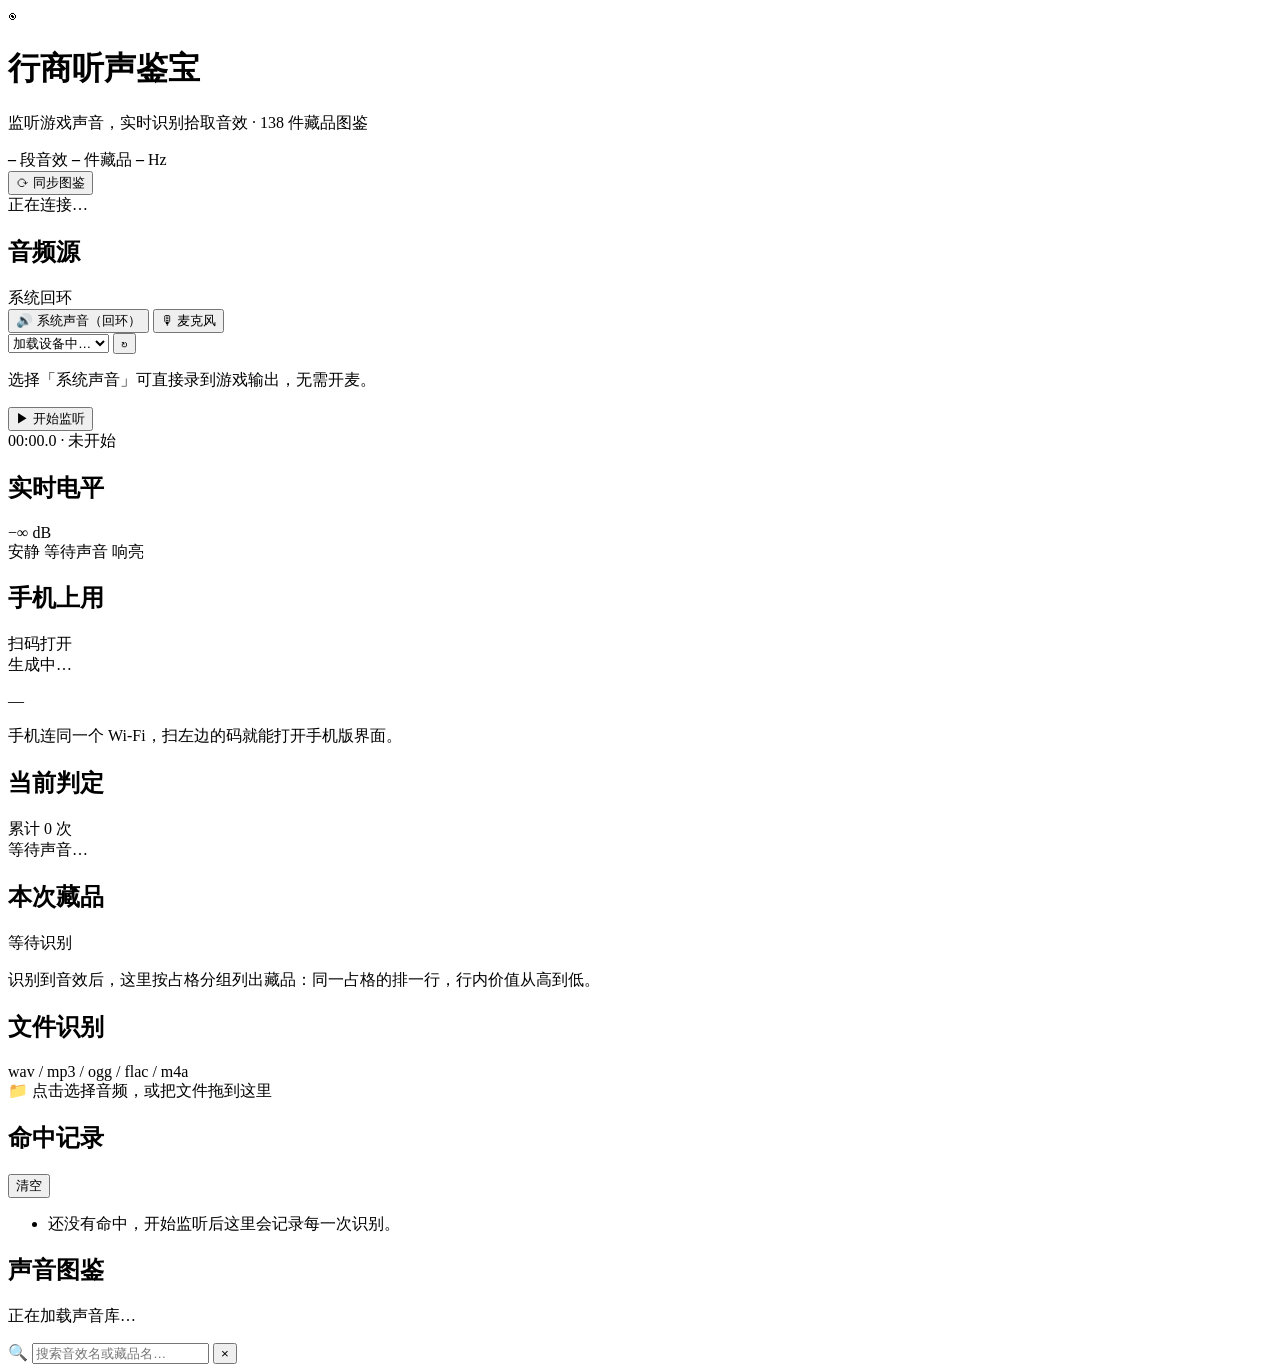
==== listen_treasure/ui/index.html @ 3c0da694 "行商听声鉴宝：本地实时声音识别器 听一声拾取音效，告诉你这是图鉴第几段，以及可能是哪些藏品。  - 实时监听：WASAPI 回环抓系统声音，余弦匹配 + 候选累积 + 迟滞释放 - 文件识别：wav/" ====
<!doctype html>
<html lang="zh-CN">
  <head>
    <meta charset="UTF-8" />
    <meta name="viewport" content="width=device-width, initial-scale=1.0" />
    <title>行商听声鉴宝 · 实时声音识别</title>
    <link rel="stylesheet" href="/static/ui/styles.css" />
  </head>
  <body>
    <!-- 顶部：品牌 + 连接状态 -->
    <header class="topbar">
      <div class="brand">
        <span class="brand-mark" aria-hidden="true">◉</span>
        <div class="brand-text">
          <h1>行商听声鉴宝</h1>
          <p class="sub">监听游戏声音，实时识别拾取音效 · 138 件藏品图鉴</p>
        </div>
      </div>
      <div class="topbar-right">
        <div class="stat-pills" id="stat-pills">
          <span class="pill" id="pill-sounds"><b>–</b> 段音效</span>
          <span class="pill" id="pill-items"><b>–</b> 件藏品</span>
          <span class="pill" id="pill-rate"><b>–</b> Hz</span>
        </div>
        <button class="btn ghost sync-btn" id="btn-sync" type="button"
                title="从暗区情报站重新抓取音频、藏品图和对应关系">
          <span class="sync-icon" aria-hidden="true">⟳</span>
          <span id="sync-label">同步图鉴</span>
        </button>
        <div class="status" id="status">
          <span class="dot" id="status-dot"></span>
          <span id="status-text">正在连接…</span>
        </div>
      </div>
    </header>

    <!-- 错误提示条（可关闭，不使用 alert） -->
    <div class="error-stack" id="error-stack" aria-live="polite"></div>

    <main class="layout">
      <!-- ============ 左栏：实时识别 ============ -->
      <aside class="col-left">
        <section class="panel">
          <div class="panel-head">
            <h2>音频源</h2>
            <span class="panel-hint" id="source-hint">系统回环</span>
          </div>

          <div class="seg" id="source-tabs" role="tablist">
            <button class="seg-btn active" data-kind="loopback" role="tab" aria-selected="true">
              🔊 系统声音（回环）
            </button>
            <button class="seg-btn" data-kind="input" role="tab" aria-selected="false">
              🎙 麦克风
            </button>
          </div>

          <div class="device-row">
            <select id="device-select" aria-label="选择音频设备">
              <option value="">加载设备中…</option>
            </select>
            <button class="btn ghost icon" id="btn-refresh-devices" title="刷新设备列表" aria-label="刷新设备列表">
              ↻
            </button>
          </div>
          <p class="hint" id="device-hint">选择「系统声音」可直接录到游戏输出，无需开麦。</p>

          <button class="btn live-btn" id="btn-live" data-state="idle">
            <span class="live-icon" id="live-icon">▶</span>
            <span id="live-label">开始监听</span>
          </button>

          <div class="live-meta" id="live-meta">
            <span id="live-elapsed">00:00.0</span>
            <span class="sep">·</span>
            <span id="live-device">未开始</span>
          </div>
        </section>

        <!-- 电平表 -->
        <section class="panel">
          <div class="panel-head">
            <h2>实时电平</h2>
            <span class="panel-hint" id="level-readout">−∞ dB</span>
          </div>
          <div class="meter" id="meter" data-active="false">
            <div class="meter-bars" id="meter-bars"></div>
          </div>
          <div class="meter-legend">
            <span>安静</span>
            <span id="meter-active-label">等待声音</span>
            <span>响亮</span>
          </div>
        </section>

        <!-- 手机端入口：扫码，打游戏时不用切回电脑 -->
        <section class="panel phone-panel" id="phone-panel">
          <div class="panel-head">
            <h2>手机上用</h2>
            <span class="panel-hint" id="phone-hint">扫码打开</span>
          </div>
          <div class="phone-body">
            <div class="phone-qr" id="phone-qr" title="用手机相机扫这个码">
              <span class="qr-loading">生成中…</span>
            </div>
            <div class="phone-copy">
              <p class="phone-url mono" id="phone-url">—</p>
              <p class="hint" id="phone-tip">
                手机连同一个 Wi-Fi，扫左边的码就能打开手机版界面。
              </p>
            </div>
          </div>
        </section>

        <!-- 当前判定 -->
        <section class="panel verdict-panel" id="verdict-panel" data-has="false">
          <div class="panel-head">
            <h2>当前判定</h2>
            <span class="panel-hint" id="verdict-count">累计 0 次</span>
          </div>
          <div class="verdict-main">
            <div class="verdict-name" id="verdict-name">等待声音…</div>
            <div class="verdict-facts" id="verdict-facts"></div>
          </div>
          <div class="verdict-bar"><i id="verdict-bar-fill"></i></div>
        </section>

        <!-- 本次藏品：按占格分组，同占格排一行，价值从高到低 -->
        <section class="panel stash-panel" id="stash-panel" data-has="false">
          <div class="panel-head">
            <h2>本次藏品</h2>
            <span class="panel-hint" id="stash-hint">等待识别</span>
          </div>
          <div class="stash-rows" id="stash-rows">
            <p class="stash-empty" id="stash-empty">
              识别到音效后，这里按占格分组列出藏品：同一占格的排一行，行内价值从高到低。
            </p>
          </div>
        </section>

        <!-- 文件识别 -->
        <section class="panel">
          <div class="panel-head">
            <h2>文件识别</h2>
            <span class="panel-hint">wav / mp3 / ogg / flac / m4a</span>
          </div>
          <div class="dropzone" id="dropzone" role="button" tabindex="0">
            <span class="dz-icon" aria-hidden="true">📁</span>
            <span class="dz-text">点击选择音频，或把文件拖到这里</span>
          </div>
          <input type="file" id="file-input" accept=".wav,.mp3,.ogg,.oga,.flac,.m4a,.aac,audio/*" hidden />
          <div class="file-progress" id="file-progress" hidden>
            <div class="fp-bar"><i id="fp-fill"></i></div>
            <p class="fp-text" id="fp-text">识别中…</p>
          </div>
        </section>

        <!-- 命中记录 -->
        <section class="panel hits-panel">
          <div class="panel-head">
            <h2>命中记录</h2>
            <button class="btn ghost tiny" id="btn-clear-hits" title="清空命中记录">清空</button>
          </div>
          <ul class="hits-list" id="hits-list">
            <li class="hits-empty" id="hits-empty">还没有命中，开始监听后这里会记录每一次识别。</li>
          </ul>
        </section>
      </aside>

      <!-- ============ 右栏：声音图鉴 ============ -->
      <section class="col-right">
        <div class="right-head">
          <div class="right-title">
            <h2>声音图鉴</h2>
            <p class="sub" id="library-sub">正在加载声音库…</p>
          </div>
          <div class="search-box">
            <span class="search-icon" aria-hidden="true">🔍</span>
            <input
              type="search"
              id="search-input"
              placeholder="搜索音效名或藏品名…"
              autocomplete="off"
              aria-label="搜索音效名或藏品名"
            />
            <button class="search-clear" id="search-clear" title="清空搜索" aria-label="清空搜索">×</button>
          </div>
        </div>

        <!-- 加载骨架屏 -->
        <div class="skeleton-grid" id="skeleton-grid" aria-hidden="true">
          <div class="skeleton-card"></div>
          <div class="skeleton-card"></div>
          <div class="skeleton-card"></div>
          <div class="skeleton-card"></div>
          <div class="skeleton-card"></div>
          <div class="skeleton-card"></div>
        </div>

        <div class="card-grid" id="card-grid" hidden></div>

        <div class="empty-state" id="empty-state" hidden>
          <div class="empty-icon">🔇</div>
          <p id="empty-text">没有匹配的音效或藏品。</p>
          <button class="btn ghost small" id="btn-reset-search">清空搜索条件</button>
        </div>
      </section>
    </main>

    <!-- 试听提示（右下角浮层） -->
    <div class="toast" id="toast" hidden></div>

    <script type="module" src="/static/ui/app.js"></script>
  </body>
</html>
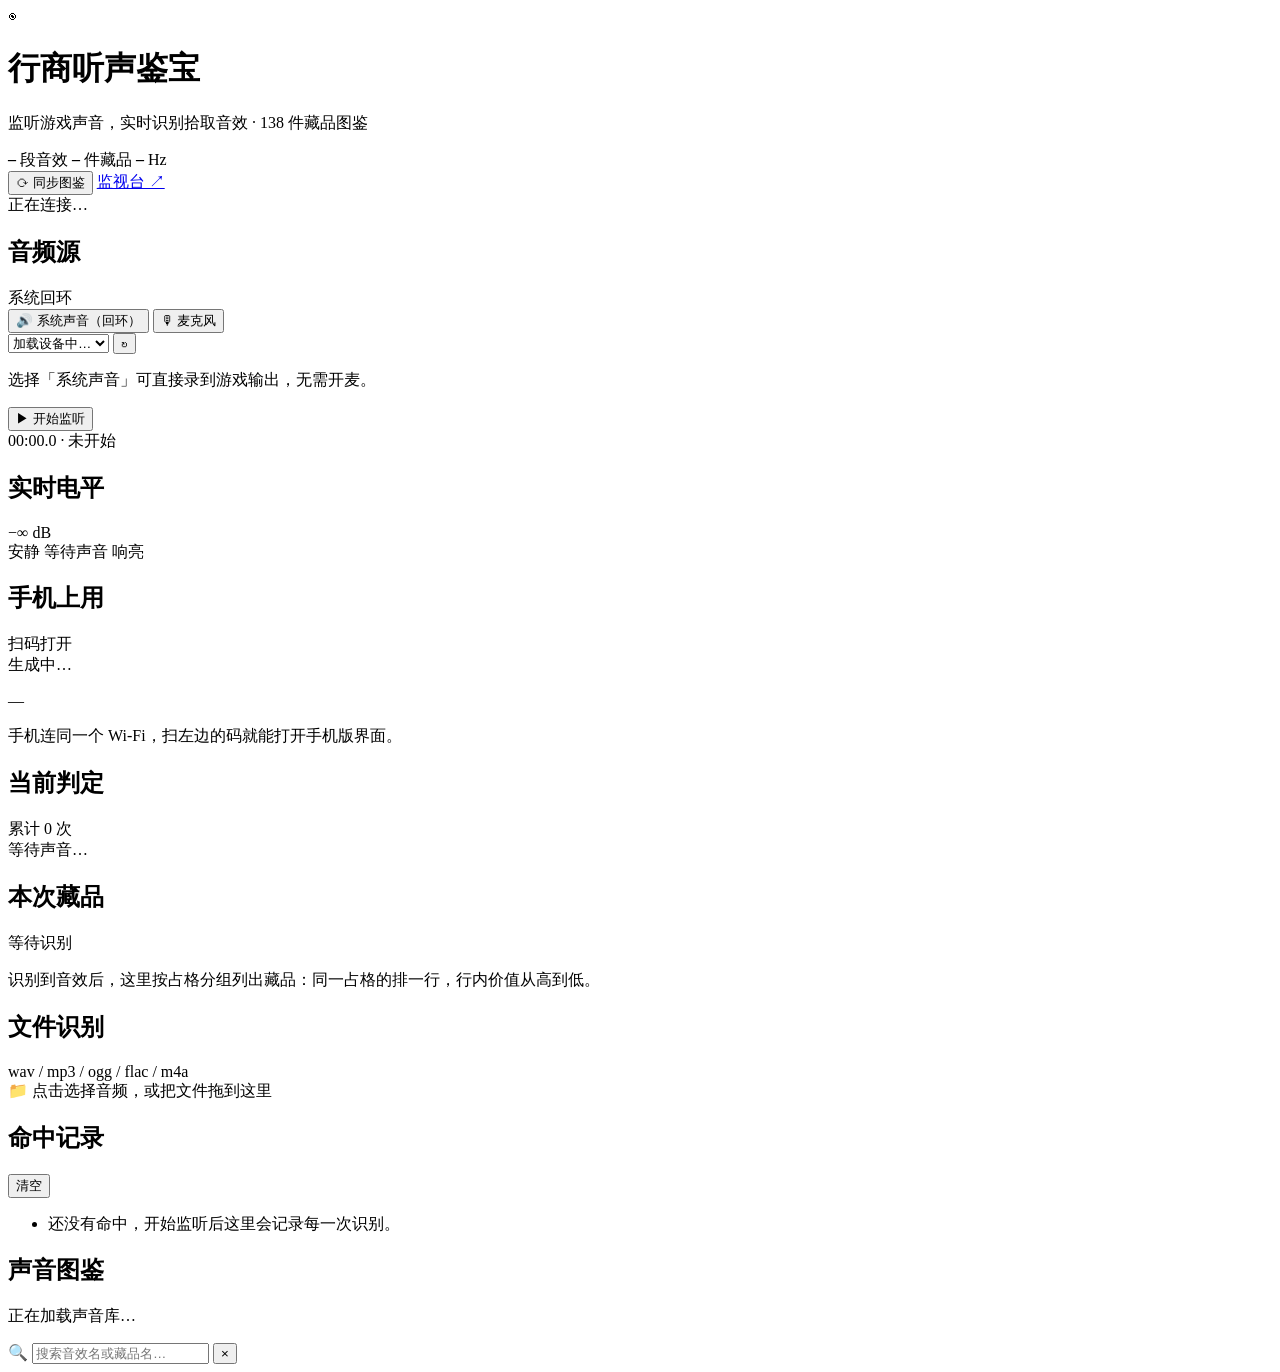
==== commit dca3290a: "监视台界面 + 128ms 补丁窗口 + SSE 广播修复 界面：新增 /live 监视台（命中记录挪到右栏），图鉴页顶栏加导航入口。  识别： - 补丁窗口 32 -> 24 帧（170ms -> " ====
--- a/listen_treasure/ui/index.html
+++ b/listen_treasure/ui/index.html
@@ -27,6 +27,8 @@
           <span class="sync-icon" aria-hidden="true">⟳</span>
           <span id="sync-label">同步图鉴</span>
         </button>
+        <a class="btn ghost nav-btn" id="btn-live-page" href="/live"
+           title="命中记录放到右栏的监视台界面">监视台 ↗</a>
         <div class="status" id="status">
           <span class="dot" id="status-dot"></span>
           <span id="status-text">正在连接…</span>
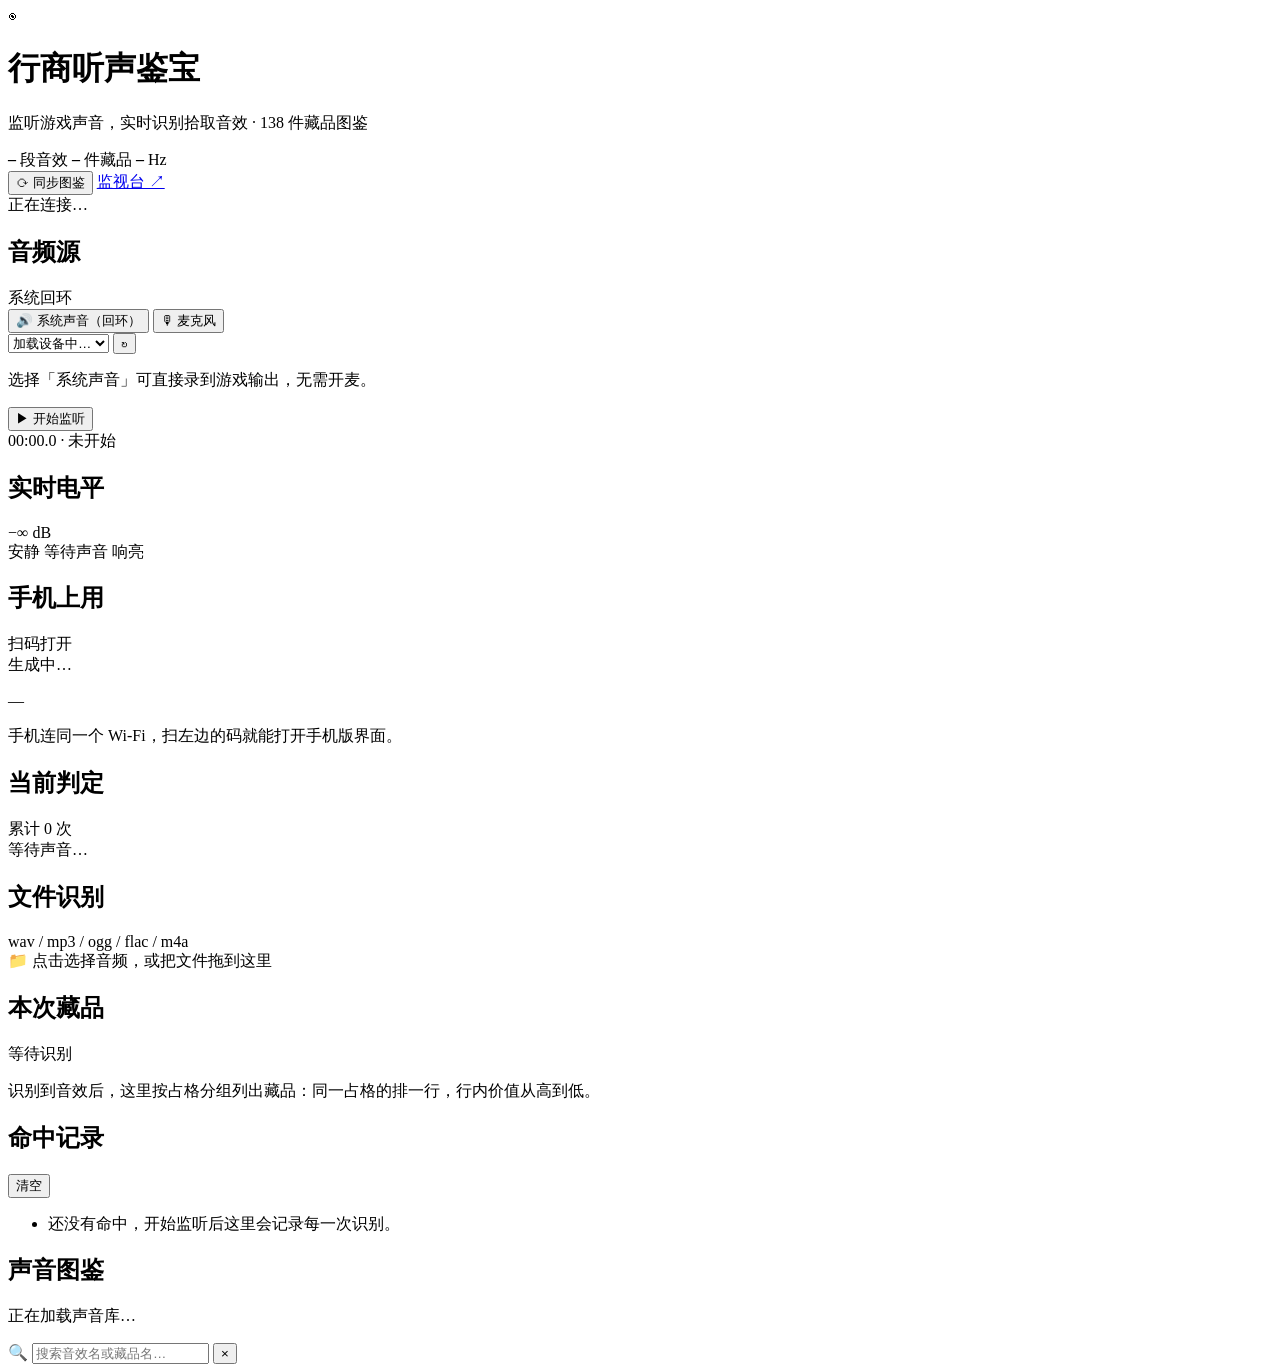
==== commit 726af26d: "监视台：本次藏品搬到左栏并按占格等比放大 用户反馈「本次藏品放不太清楚」——根因是面板挤在 400px 右栏里， 卡片宽度写死 44+(cols-1)*13 像素，最大的 2x4 也只有 83px。 " ====
--- a/listen_treasure/ui/index.html
+++ b/listen_treasure/ui/index.html
@@ -127,6 +127,23 @@
           <div class="verdict-bar"><i id="verdict-bar-fill"></i></div>
         </section>
 
+        <!-- 文件识别 -->
+        <section class="panel">
+          <div class="panel-head">
+            <h2>文件识别</h2>
+            <span class="panel-hint">wav / mp3 / ogg / flac / m4a</span>
+          </div>
+          <div class="dropzone" id="dropzone" role="button" tabindex="0">
+            <span class="dz-icon" aria-hidden="true">📁</span>
+            <span class="dz-text">点击选择音频，或把文件拖到这里</span>
+          </div>
+          <input type="file" id="file-input" accept=".wav,.mp3,.ogg,.oga,.flac,.m4a,.aac,audio/*" hidden />
+          <div class="file-progress" id="file-progress" hidden>
+            <div class="fp-bar"><i id="fp-fill"></i></div>
+            <p class="fp-text" id="fp-text">识别中…</p>
+          </div>
+        </section>
+
         <!-- 本次藏品：按占格分组，同占格排一行，价值从高到低 -->
         <section class="panel stash-panel" id="stash-panel" data-has="false">
           <div class="panel-head">
@@ -137,23 +154,6 @@
             <p class="stash-empty" id="stash-empty">
               识别到音效后，这里按占格分组列出藏品：同一占格的排一行，行内价值从高到低。
             </p>
-          </div>
-        </section>
-
-        <!-- 文件识别 -->
-        <section class="panel">
-          <div class="panel-head">
-            <h2>文件识别</h2>
-            <span class="panel-hint">wav / mp3 / ogg / flac / m4a</span>
-          </div>
-          <div class="dropzone" id="dropzone" role="button" tabindex="0">
-            <span class="dz-icon" aria-hidden="true">📁</span>
-            <span class="dz-text">点击选择音频，或把文件拖到这里</span>
-          </div>
-          <input type="file" id="file-input" accept=".wav,.mp3,.ogg,.oga,.flac,.m4a,.aac,audio/*" hidden />
-          <div class="file-progress" id="file-progress" hidden>
-            <div class="fp-bar"><i id="fp-fill"></i></div>
-            <p class="fp-text" id="fp-text">识别中…</p>
           </div>
         </section>
 
